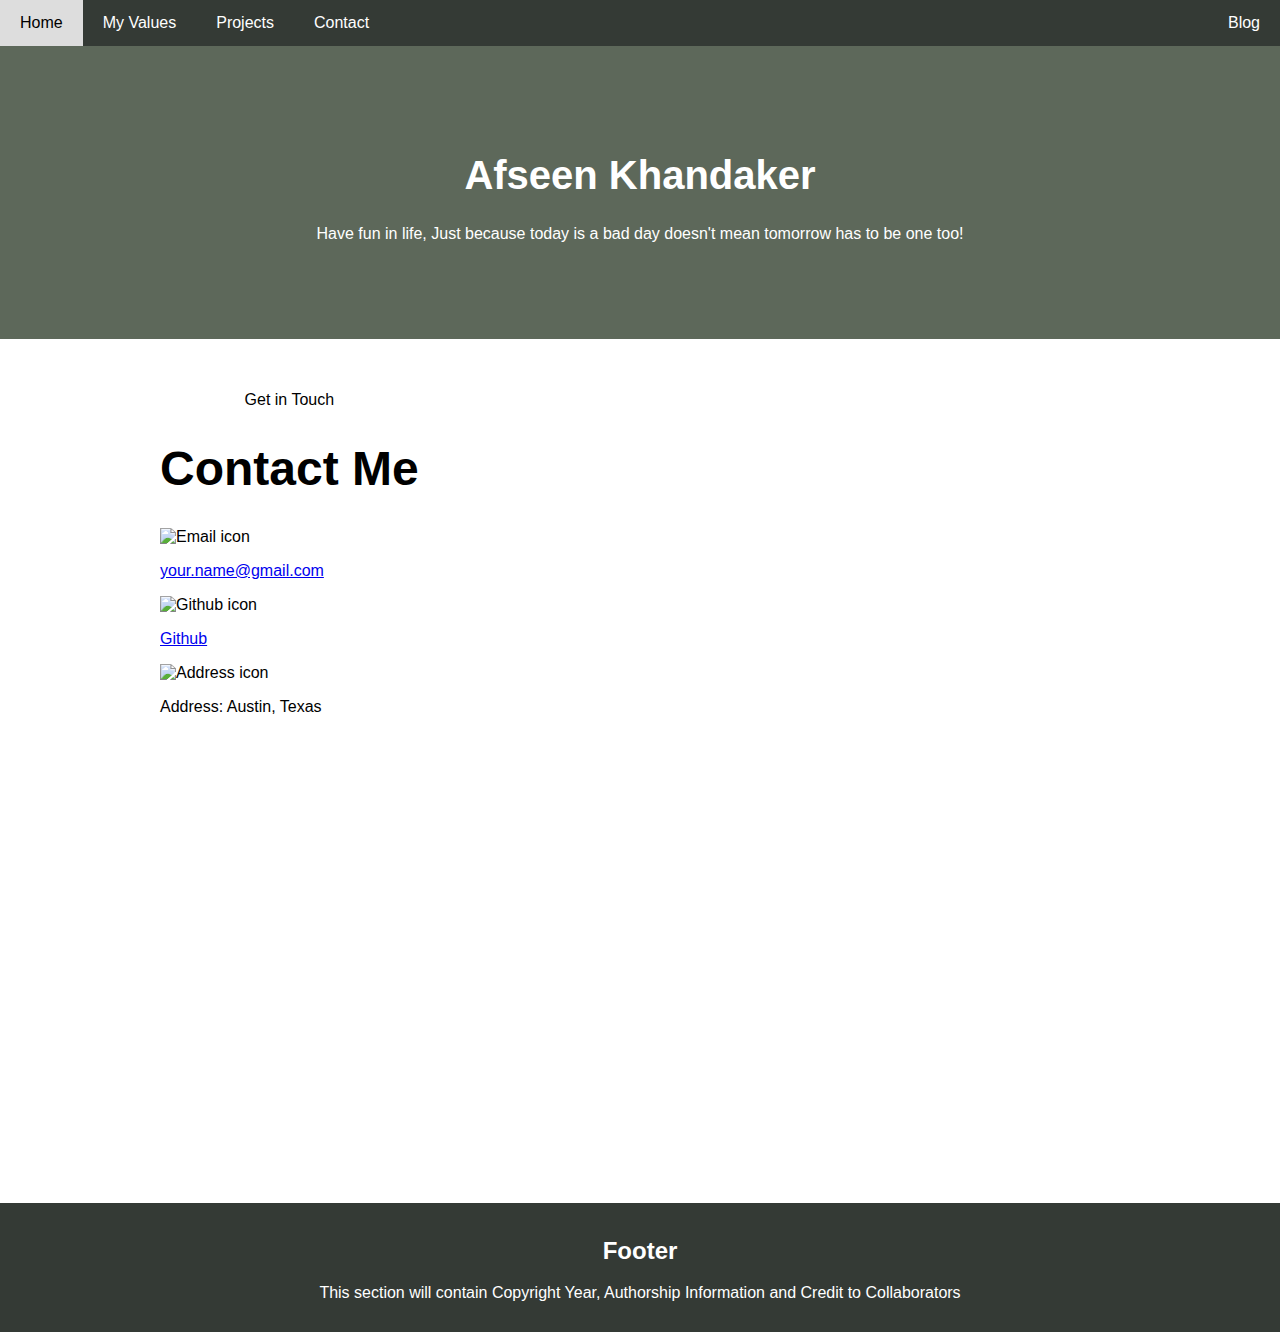
==== contact.html @ e088dae8 "working on values" ====
<!DOCTYPE html>
<html lang="en">
<head>
    <meta charset="UTF-8">
    <meta name="viewport" content="width=device-width, initial-scale=1.0">
    <link rel="stylesheet" href="./project.css">
    <title>Contact Me</title>
</head>
<body>
    <div class="navbar">
        <a href="./index.html">Home</a>
        <a href="./value.html">My Values</a>
        <a href="./project.html">Projects</a>
        <a href="./contact.html">Contact</a>
        <a href="#" class="right">Blog</a>
    </div>

    <div class="header">
        <h1>Afseen Khandaker</h1>
        <p>Have fun in life, Just because today is a bad day doesn't mean tomorrow has to be one too!
        </p>
    </div>

    <div class="section-container"> 


        <section id="contact">
            <p class="section__text__p1">Get in Touch</p>
            <h1 class="title">Contact Me</h1>
            <div class="contact-info-upper-container">
              <div class="contact-info-container">
                <img src="./img/email.png" alt="Email icon" class="icon contact-icon email-icon" />
                <p><a href="mailto:your.name@gmail.com">your.name@gmail.com</a></p>
              </div>
              <div class="contact-info-container">
                <img src="./img/github.png" alt="Github icon" class="icon contact-icon" />
                <p><a href="#">Github</a></p>
              </div>
              <div class="contact-info-container">
                <img src="./img/address.png" alt="Address icon" class="icon contact-icon" />
                <p>Address: Austin, Texas</p>
              </div>
            </div>
          </section>

    </div>

    <div class="footer">
        <h2>Footer</h2>
        <p>
            This section will contain Copyright Year,  Authorship Information and Credit to Collaborators

        </p>
      </div>
</body>
</html>
---- project.css ----
* {
    box-sizing: border-box;
  }

  body {
    font-family: "Poppins", sans-serif;
    margin: 0;
  }



/* Header/logo Title */
.header {
    padding: 80px;
    text-align: center;
    background: #5d685a;
    color: white;
  }

  /* Increase the font size of the heading */
  .header h1 {
    font-size: 40px;
  }

  /* Style the top navigation bar */
  .navbar {
    overflow: hidden;
    background-color: #343a35;
  }

  /* Style the navigation bar links */
  .navbar a {
    float: left;
    display: block;
    color: white;
    text-align: center;
    padding: 14px 20px;
    text-decoration: none;
  }

  /* Right-aligned link */
  .navbar a.right {
    float: right;
  }

  /* Change color on hover */
  .navbar a:hover {
    background-color: #ddd;
    color: black;
  }


/* SECTIONS */

section {
    padding-top: 4vh;
    height: 96vh;
    margin: 0 10rem;
    box-sizing: border-box;
    min-height: fit-content;
  }

  .section-container {
    display: flex;
    /* width: 400px; */
    /* height: 1000px; */
  }

  /* PROFILE SECTION */

  #profile {
    display: flex;
    justify-content: center;
    gap: 5rem;
    height: 80vh;
  }

  .section__pic-container {
    display: flex;
    height: 400px;
    width: 400px;
    margin: auto 0;
  }

  .section__text {
    align-self: center;
    text-align: center;
  }

  .section__text p {
    font-weight: 600;
  }

  .section__text__p1 {
    text-align: center;
  }

  .section__text__p2 {
    font-size: 1.75rem;
    margin-bottom: 1rem;
  }

  .title {
    font-size: 3rem;
    text-align: center;
  }

  #socials-container {
    display: flex;
    justify-content: center;
    margin-top: 1rem;
    gap: 1rem;
  }

  /* ICONS */

  .icon {
    cursor: pointer;
    height: 2rem;
  }

  /* BUTTONS */

  .btn-container {
    display: flex;
    justify-content: center;
    gap: 1rem;
  }

  .btn {
    font-weight: 600;
    transition: all 300ms ease;
    padding: 1rem;
    width: 8rem;
    border-radius: 2rem;
  }

  .btn-color-1,
  .btn-color-2 {
    border: rgb(53, 53, 53) 0.1rem solid;
  }

  .btn-color-1:hover,
  .btn-color-2:hover {
    cursor: pointer;
  }

  .btn-color-1,
  .btn-color-2:hover {
    background: rgb(53, 53, 53);
    color: white;
  }

  .btn-color-1:hover {
    background: rgb(0, 0, 0);
  }

  .btn-color-2 {
    background: none;
  }

  .btn-color-2:hover {
    border: rgb(255, 255, 255) 0.1rem solid;
  }

  .btn-container {
    gap: 1rem;
  }

  /* ABOUT SECTION */

  #about {
    position: relative;
  }

  .about-containers {
    gap: 2rem;
    margin-bottom: 2rem;
    margin-top: 2rem;
  }

  .about-details-container {
    justify-content: center;
    flex-direction: column;
  }

  .about-containers,
  .about-details-container {
    display: flex;
    /* height: 200px; */
  }

  .about-pic {
    border-radius: 2rem;
  }

  .arrow {
    position: absolute;
    right: -5rem;
    bottom: 2.5rem;
  }

  .details-container {
    padding: 1.5rem;
    flex: 1;
    background: white;
    border-radius: 2rem;
    border: rgb(53, 53, 53) 0.1rem solid;
    border-color: rgb(163, 163, 163);
    text-align: center;
  }

  .section-container {
    gap: 4rem;
    height: 80%;
  }

  .section__pic-container {
    height: 400px;
    width: 400px;
    margin: auto 0;
  }

  /* EXPERIENCE SECTION */

  #experience {
    position: relative;
  }

  .experience-sub-title {
    color: rgb(85, 85, 85);
    font-weight: 600;
    font-size: 1.75rem;
    margin-bottom: 2rem;
  }

  .experience-details-container {
    display: flex;
    justify-content: center;
    flex-direction: column;
  }

  .article-container {
    display: flex;
    text-align: initial;
    flex-wrap: wrap;
    flex-direction: row;
    gap: 2.5rem;
    justify-content: space-around;
  }

  article {
    display: flex;
    width: 10rem;
    justify-content: space-around;
    gap: 0.5rem;
  }

  article .icon {
    cursor: default;
  }

  /* PROJECTS SECTION */

  #projects {
    position: relative;
  }

  .color-container {
    border-color: rgb(163, 163, 163);
    background: rgb(250, 250, 250);
  }

  .project-img {
    border-radius: 2rem;
    width: 90%;
    height: 90%;
  }

  .project-title {
    margin: 1rem;
    color: black;
  }

  .project-btn {
    color: black;
    border-color: rgb(163, 163, 163);
  }


  /* Footer */
  .footer{
    background: #343a35;
    padding: 14px 20px;
    color: white;
    text-align: center;
}



  @media screen and (max-width: 780px) {

    .about-containers,
  .contact-info-upper-container,
  .btn-container {
    flex-wrap: wrap;
  }
  .title {
    font-size: 2rem;
  }

  #experience,
  .experience-details-container {
    margin-top: 2rem;
  }
  section,
  .section-container {
    height: fit-content;
  }
  section {
    margin: 0 5%;
  }
  .section__pic-container {
    width: 275px;
    height: 275px;
    margin: 0 auto 2rem;
  }
  .about-containers {
    margin-top: 0;
  }
  }

  @media screen and (max-width: 400px) {
    .navbar a {
      float: none;
      width: 100%;
    }
  }
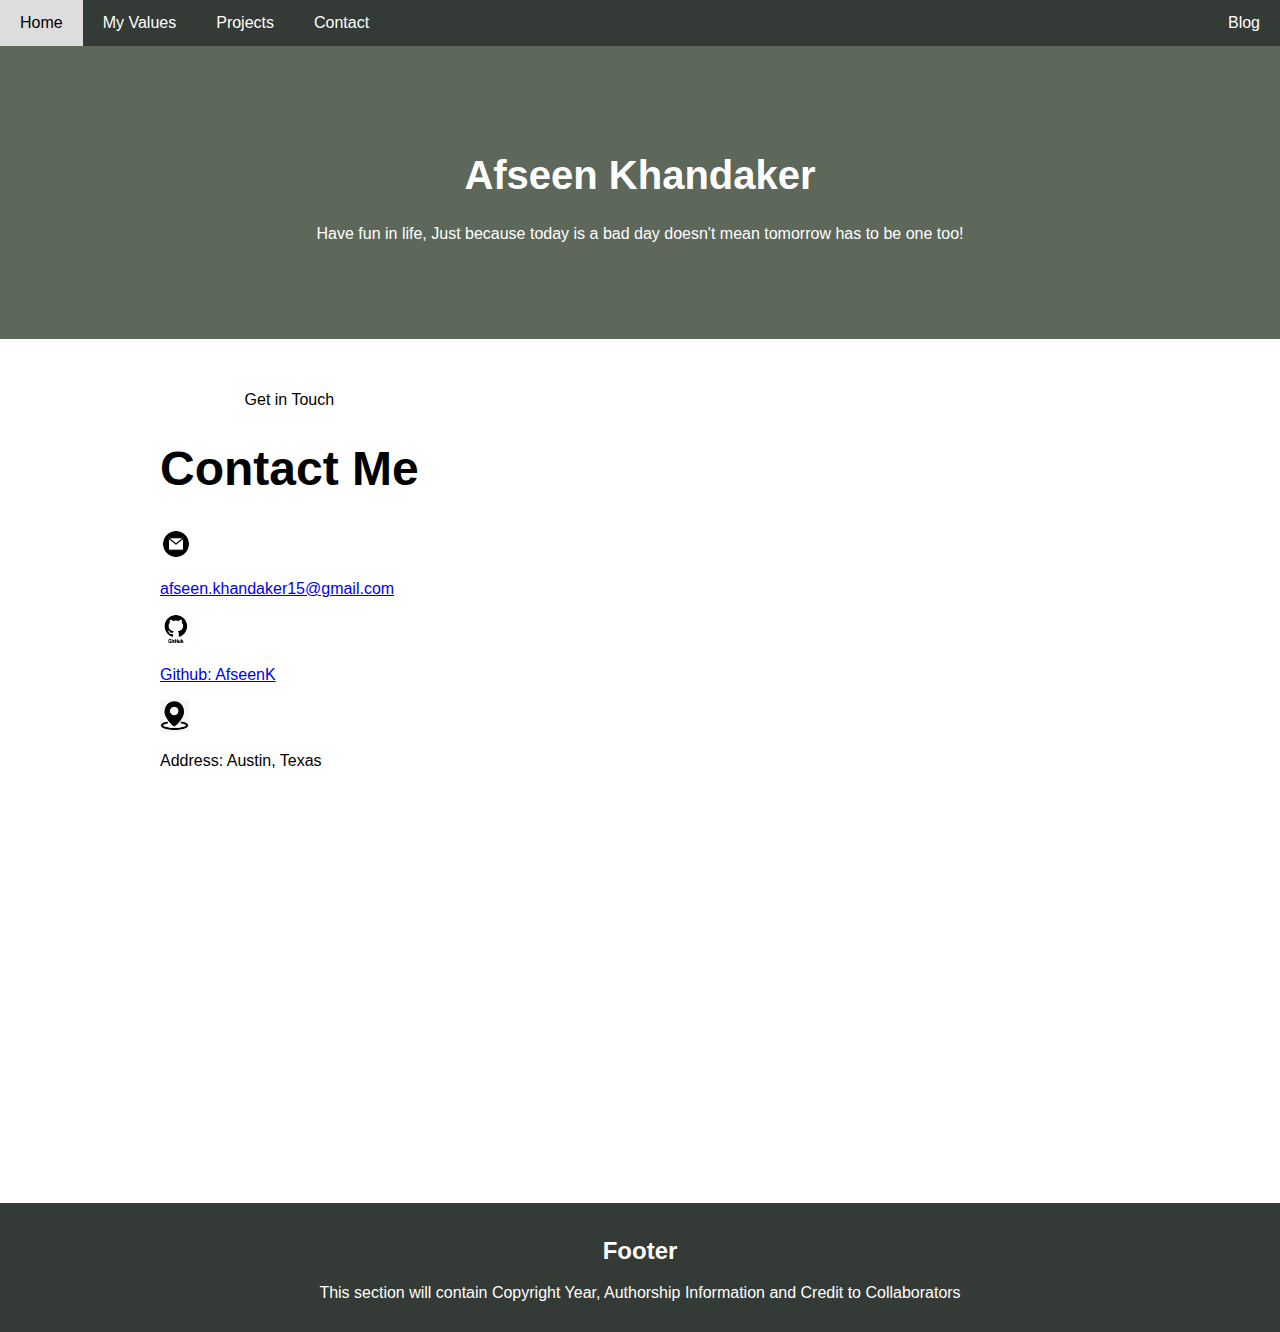
==== commit e2b4f42a: "images done" ====
--- a/contact.html
+++ b/contact.html
@@ -30,14 +30,14 @@
             <div class="contact-info-upper-container">
               <div class="contact-info-container">
                 <img src="./img/email.png" alt="Email icon" class="icon contact-icon email-icon" />
-                <p><a href="mailto:your.name@gmail.com">your.name@gmail.com</a></p>
+                <p><a href="mailto:your.name@gmail.com">afseen.khandaker15@gmail.com</a></p>
               </div>
               <div class="contact-info-container">
                 <img src="./img/github.png" alt="Github icon" class="icon contact-icon" />
-                <p><a href="#">Github</a></p>
+                <p><a href="#">Github: AfseenK</a></p>
               </div>
               <div class="contact-info-container">
-                <img src="./img/address.png" alt="Address icon" class="icon contact-icon" />
+                <img src="./img/address.png" alt="Address icon" class="icon contact-icon" width = />
                 <p>Address: Austin, Texas</p>
               </div>
             </div>
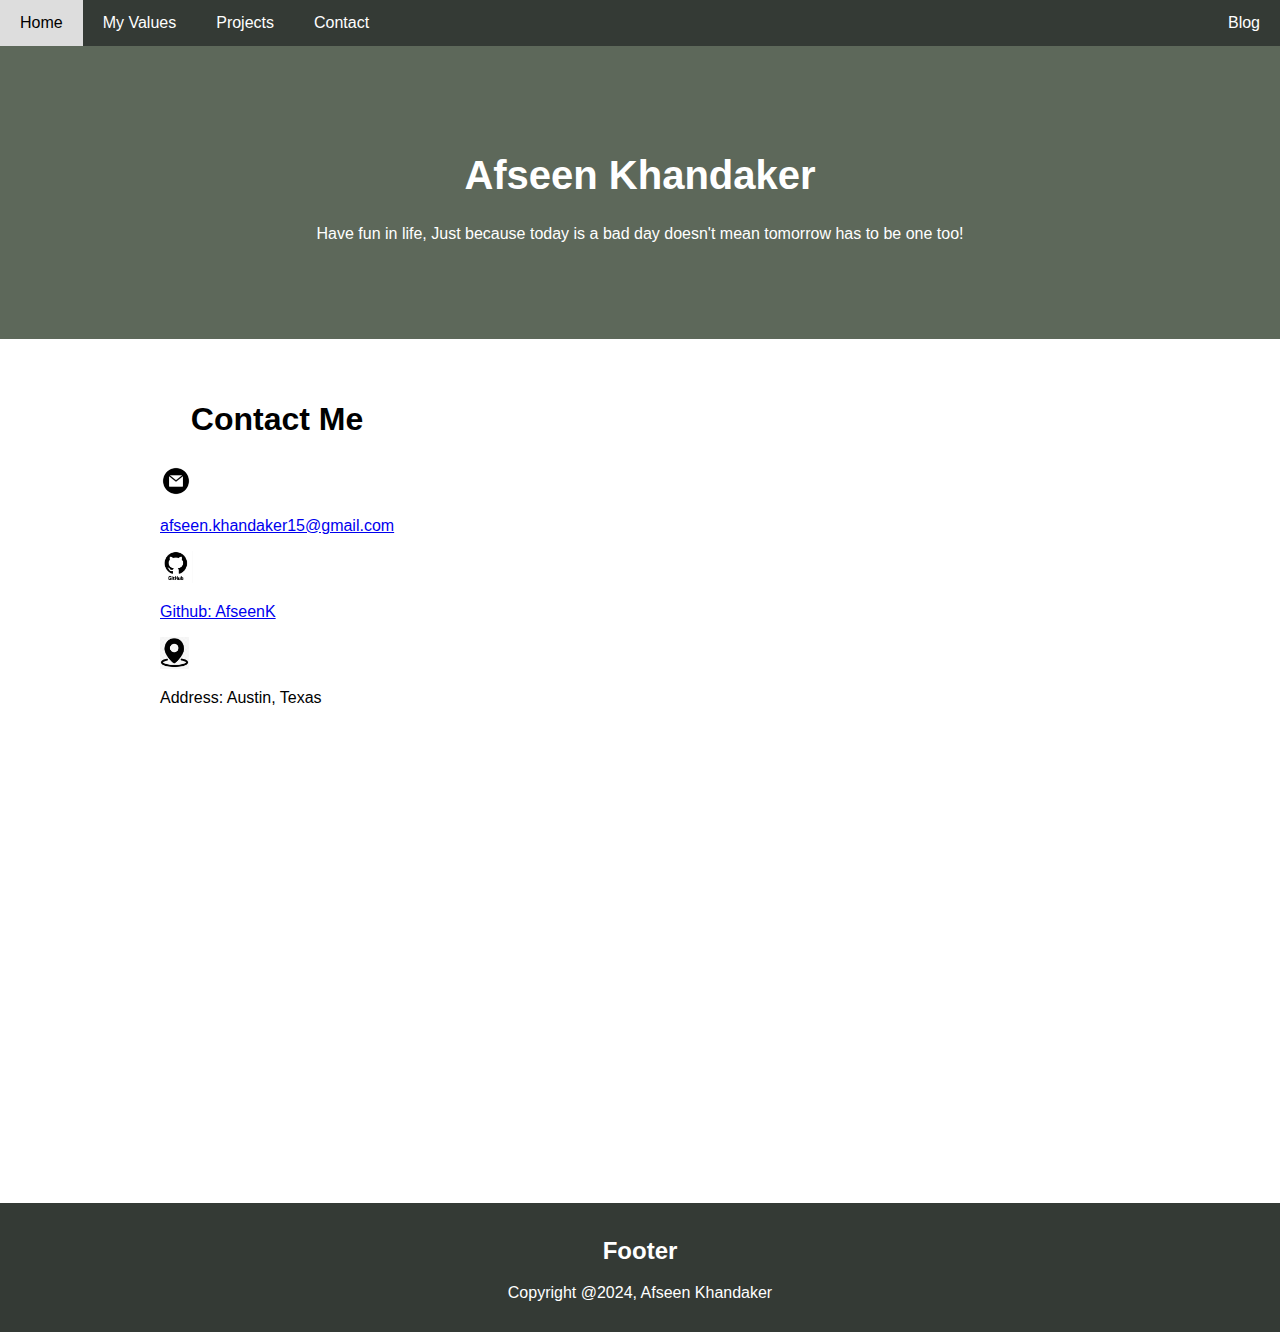
==== commit 13fcd60c: "values page done" ====
--- a/contact.html
+++ b/contact.html
@@ -25,8 +25,7 @@
 
 
         <section id="contact">
-            <p class="section__text__p1">Get in Touch</p>
-            <h1 class="title">Contact Me</h1>
+            <h2 class="title">Contact Me</h1>
             <div class="contact-info-upper-container">
               <div class="contact-info-container">
                 <img src="./img/email.png" alt="Email icon" class="icon contact-icon email-icon" />
@@ -48,9 +47,9 @@
     <div class="footer">
         <h2>Footer</h2>
         <p>
-            This section will contain Copyright Year,  Authorship Information and Credit to Collaborators
+       Copyright @2024, Afseen Khandaker
 
-        </p>
-      </div>
+       </p>
+   </div>
 </body>
 </html>--- a/project.css
+++ b/project.css
@@ -101,7 +101,7 @@
   }
 
   .title {
-    font-size: 3rem;
+    font-size: 2rem;
     text-align: center;
   }
 
@@ -264,6 +264,8 @@
 
   #projects {
     position: relative;
+    align-items: center;
+    width: 100%;
   }
 
   .color-container {
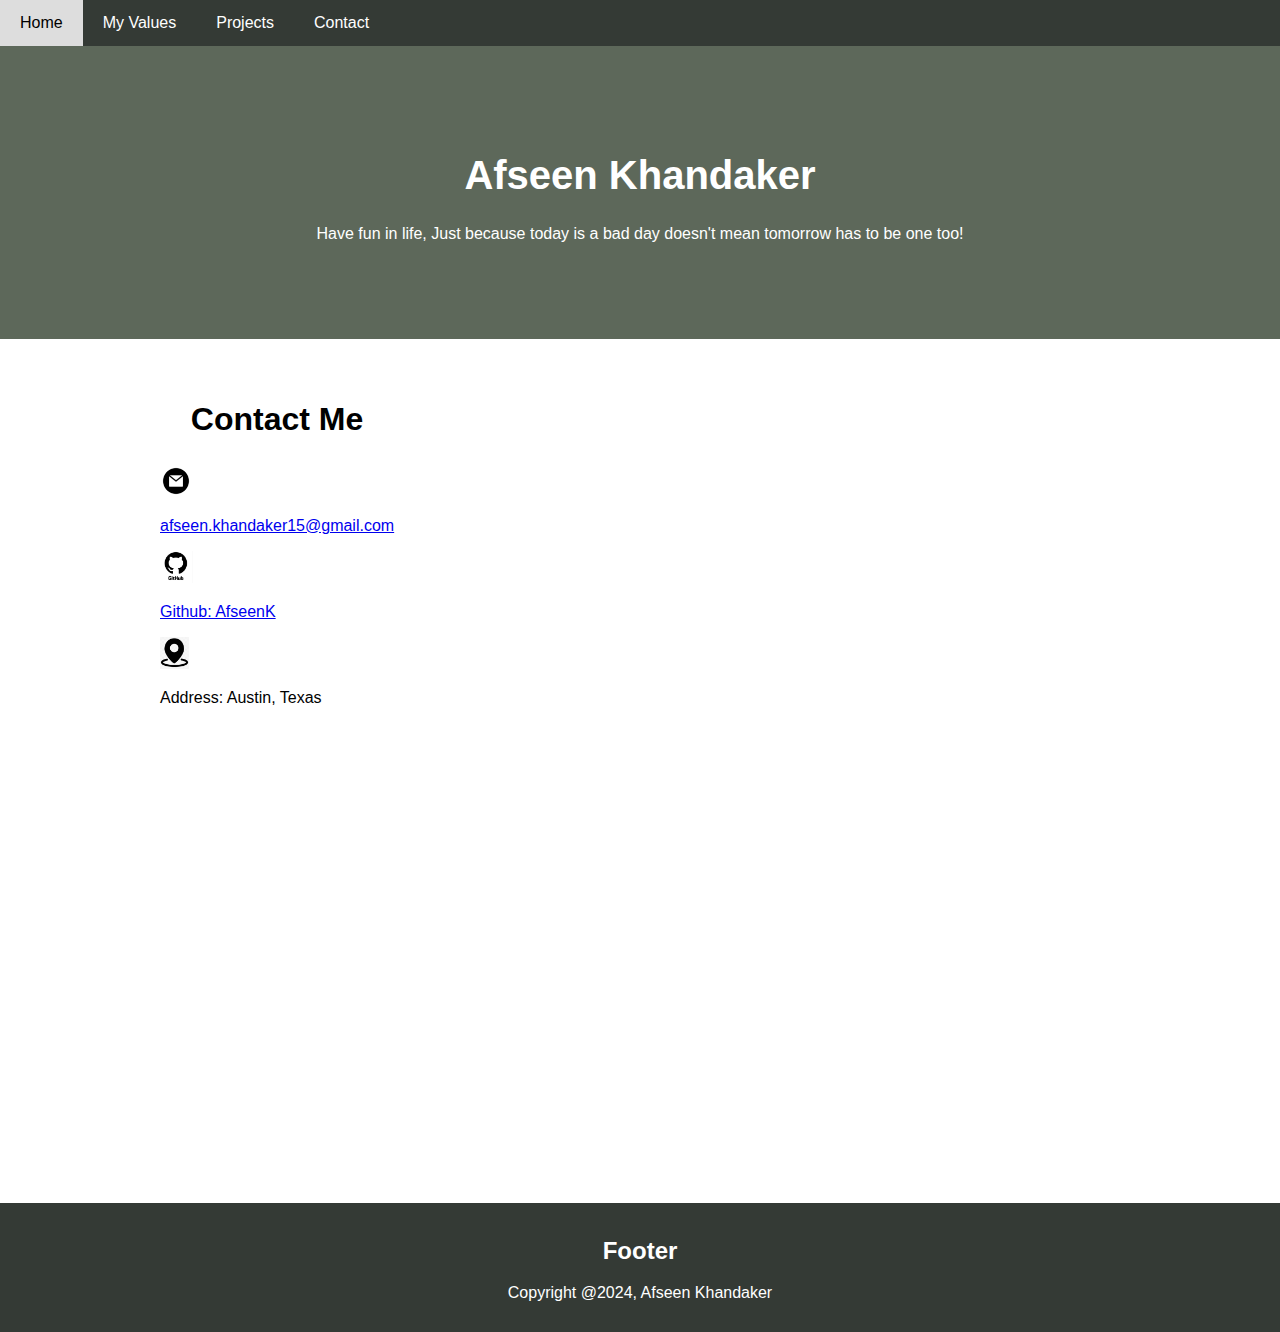
==== commit 93787301: "push to github" ====
--- a/contact.html
+++ b/contact.html
@@ -12,7 +12,6 @@
         <a href="./value.html">My Values</a>
         <a href="./project.html">Projects</a>
         <a href="./contact.html">Contact</a>
-        <a href="#" class="right">Blog</a>
     </div>
 
     <div class="header">
--- a/project.css
+++ b/project.css
@@ -8,8 +8,6 @@
   }
 
 
-
-/* Header/logo Title */
 .header {
     padding: 80px;
     text-align: center;
@@ -17,18 +15,15 @@
     color: white;
   }
 
-  /* Increase the font size of the heading */
   .header h1 {
     font-size: 40px;
   }
 
-  /* Style the top navigation bar */
   .navbar {
     overflow: hidden;
     background-color: #343a35;
   }
 
-  /* Style the navigation bar links */
   .navbar a {
     float: left;
     display: block;
@@ -38,19 +33,15 @@
     text-decoration: none;
   }
 
-  /* Right-aligned link */
   .navbar a.right {
     float: right;
   }
 
-  /* Change color on hover */
   .navbar a:hover {
     background-color: #ddd;
     color: black;
   }
 
-
-/* SECTIONS */
 
 section {
     padding-top: 4vh;
@@ -62,11 +53,9 @@
 
   .section-container {
     display: flex;
-    /* width: 400px; */
-    /* height: 1000px; */
-  }
-
-  /* PROFILE SECTION */
+  }
+
+
 
   #profile {
     display: flex;
@@ -112,14 +101,11 @@
     gap: 1rem;
   }
 
-  /* ICONS */
 
   .icon {
     cursor: pointer;
     height: 2rem;
   }
-
-  /* BUTTONS */
 
   .btn-container {
     display: flex;
@@ -167,8 +153,6 @@
     gap: 1rem;
   }
 
-  /* ABOUT SECTION */
-
   #about {
     position: relative;
   }
@@ -187,7 +171,6 @@
   .about-containers,
   .about-details-container {
     display: flex;
-    /* height: 200px; */
   }
 
   .about-pic {
@@ -221,8 +204,6 @@
     margin: auto 0;
   }
 
-  /* EXPERIENCE SECTION */
-
   #experience {
     position: relative;
   }
@@ -260,8 +241,6 @@
     cursor: default;
   }
 
-  /* PROJECTS SECTION */
-
   #projects {
     position: relative;
     align-items: center;
@@ -290,7 +269,6 @@
   }
 
 
-  /* Footer */
   .footer{
     background: #343a35;
     padding: 14px 20px;
